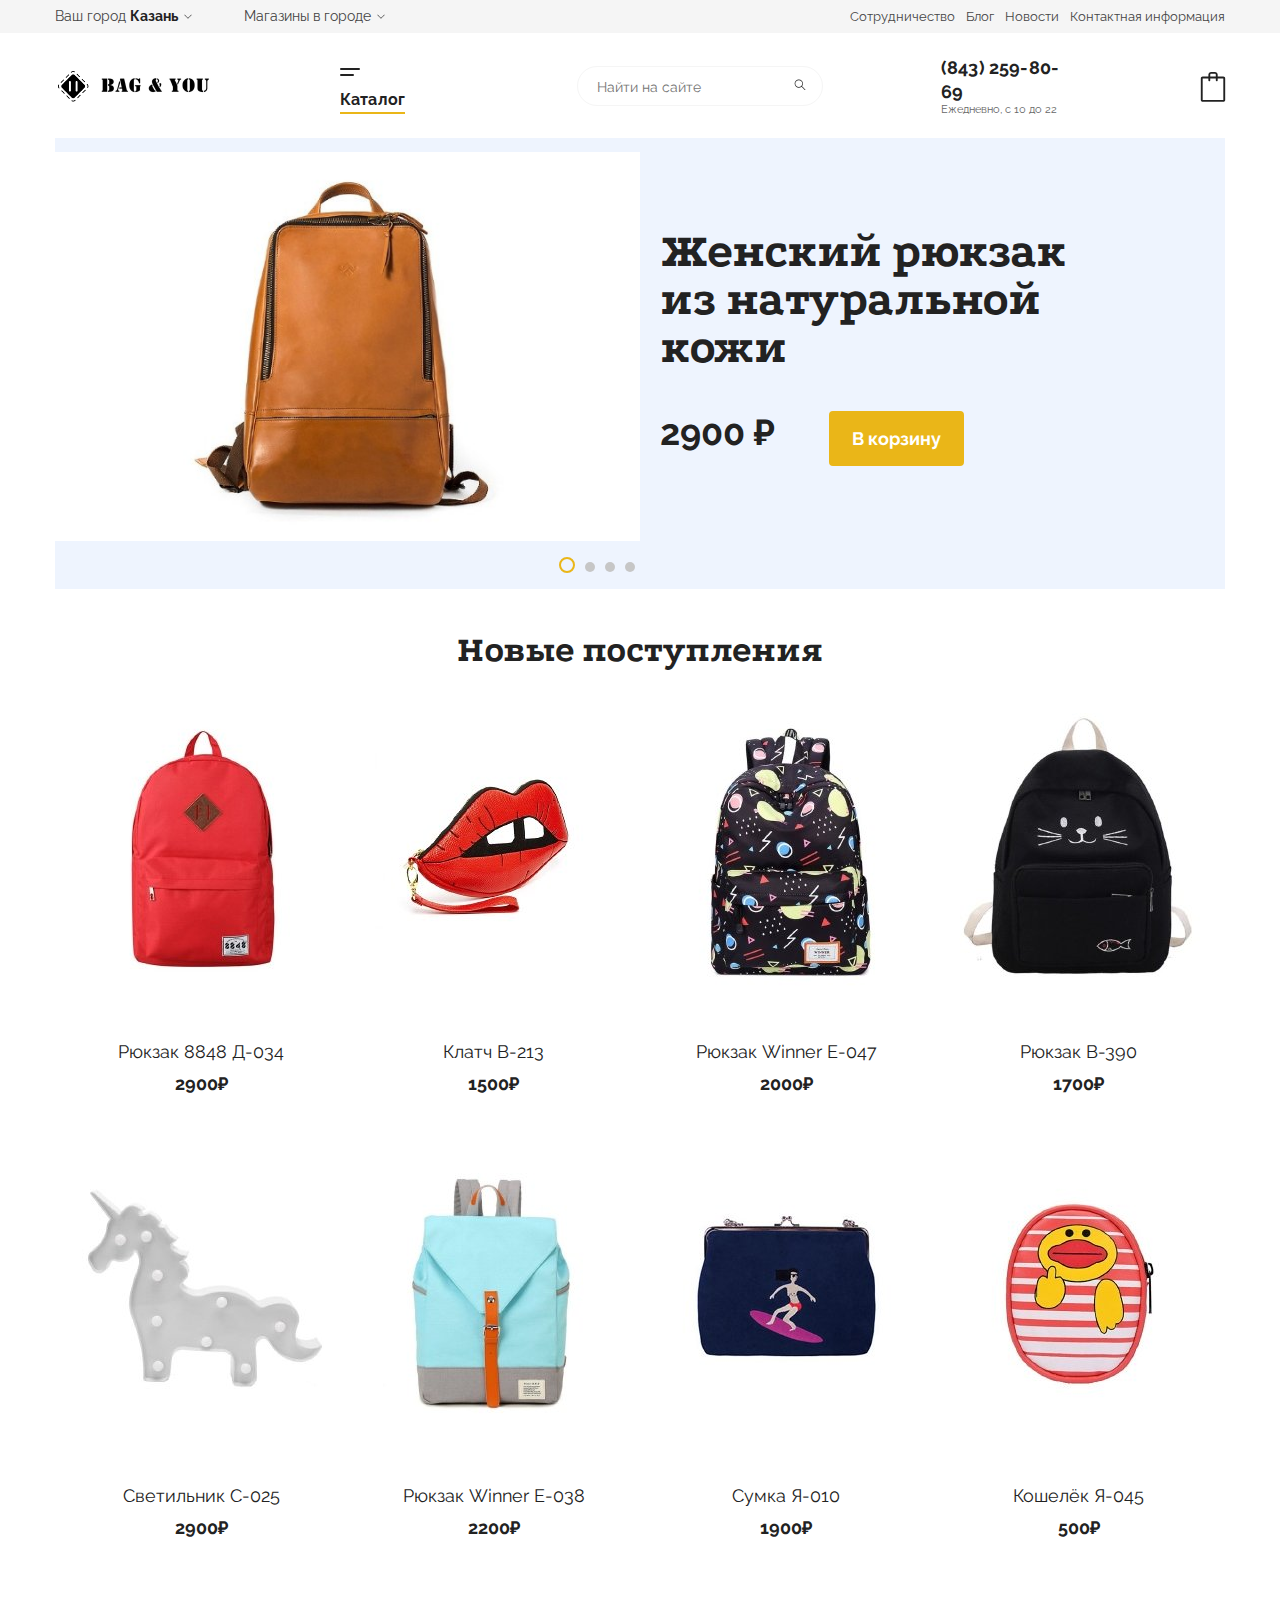
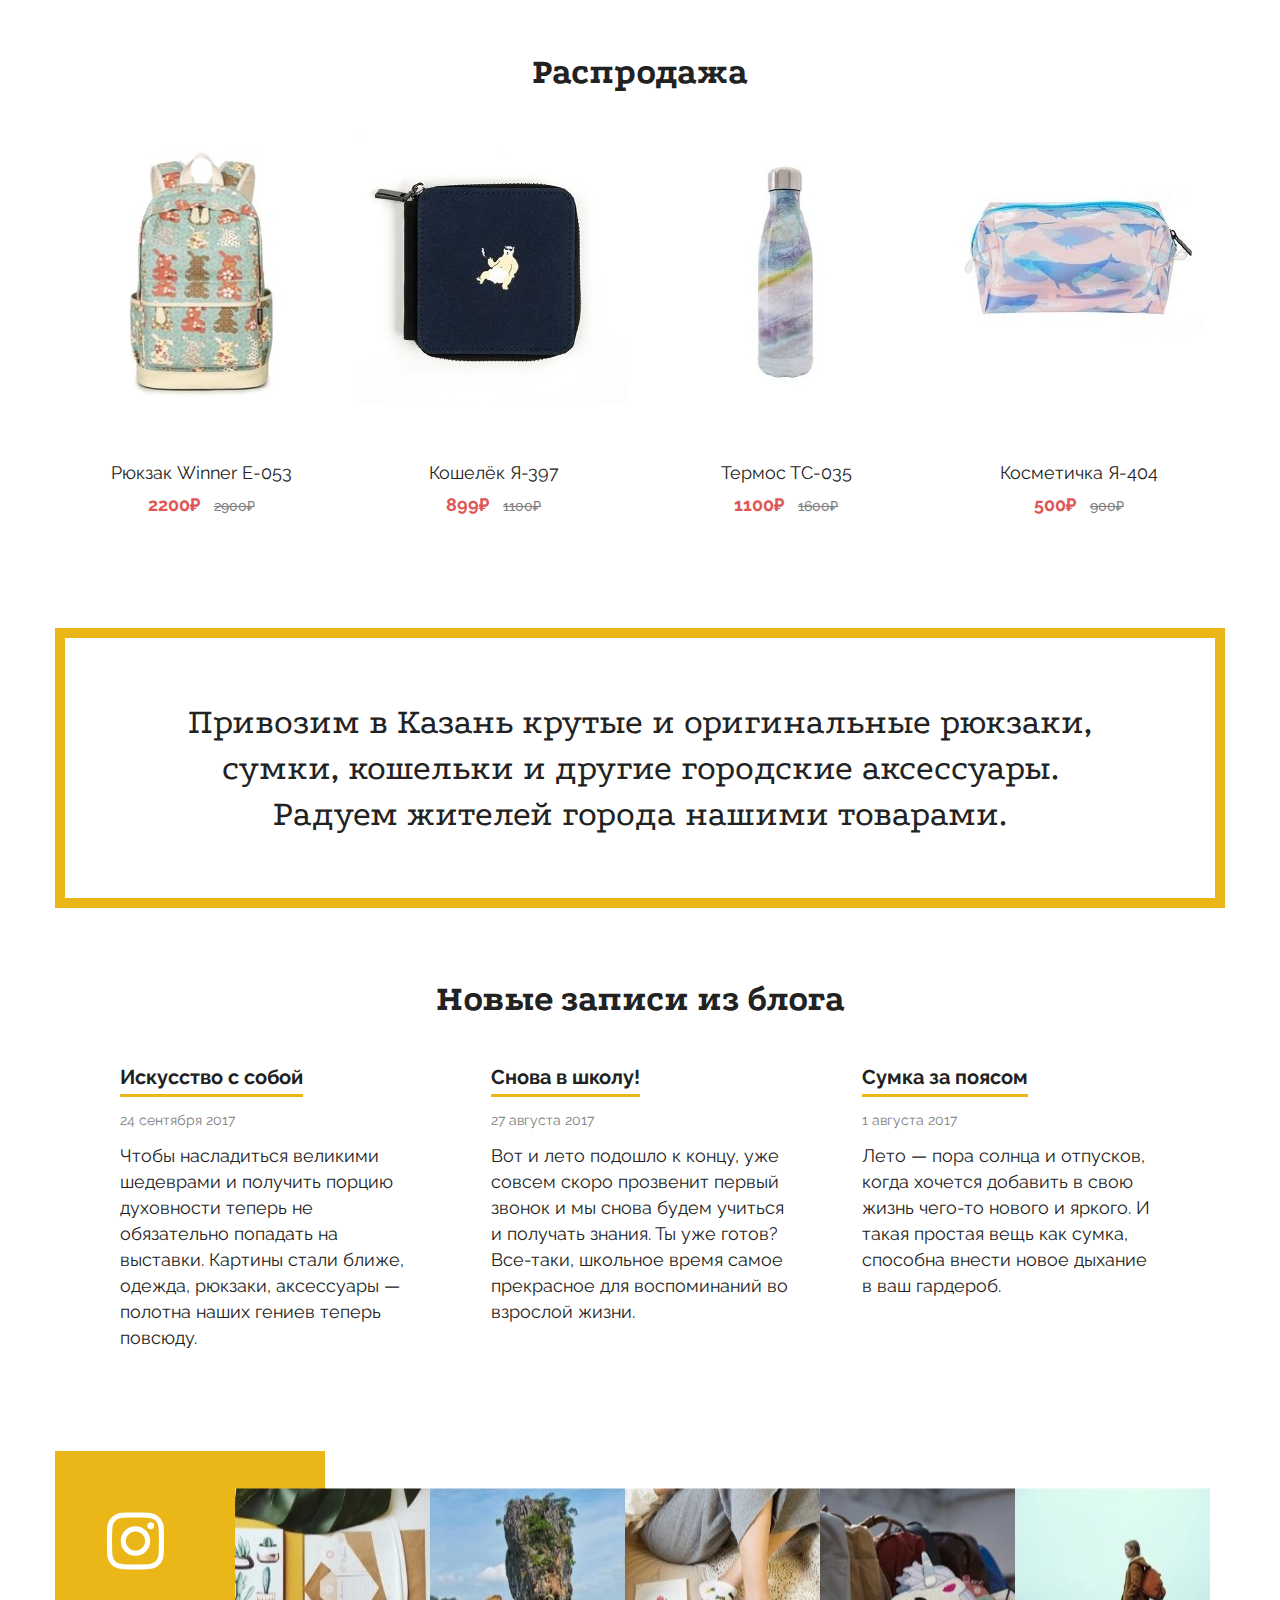
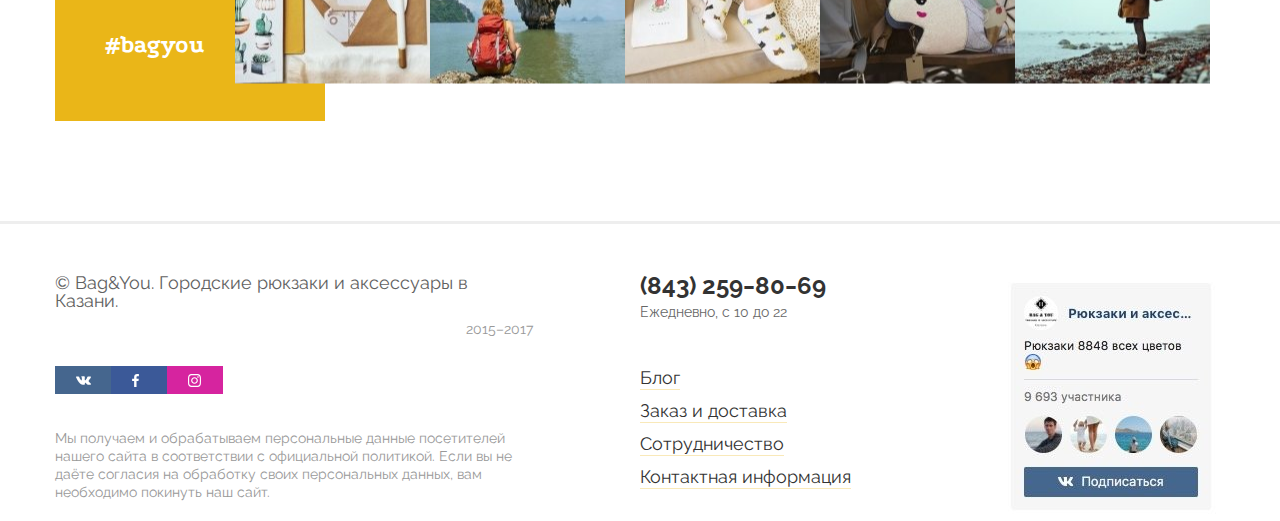
==== index.html @ 510a3aa1 "Add files via upload" ====
<!DOCTYPE html>
<html lang="ru">
<head>
	<meta charset="UTF-8">
	<meta name="viewport" content="width=device-width, initial-scale=1.0">
	<title>BAG & YOU</title>
	<link rel="preconnect" href="https://fonts.gstatic.com">
	<link href="https://fonts.googleapis.com/css2?family=Podkova:wght@400;800&family=Raleway:wght@400;700&display=swap" rel="stylesheet">
	<link rel="stylesheet" href="css/style.css">
</head>
<body>
	<div class="wrapper">
		<header>
			<div class="header__navtop">
				<div class="container">
					<div class="header-top">
						<div class="header-top__left">
							<div class="header-top__city">
								Ваш город <span>Казань</span>
							</div>
							<div class="header-top__city-shop">
								<span>Магазины в городе</span>
							</div>
						</div>
						<nav class="header-top__menu menu">
							<ul class="menu__list">
								<li><a href="#" class="menu__link">Сотрудничество</a></li>
								<li><a href="#" class="menu__link">Блог</a></li>
								<li><a href="#" class="menu__link">Новости</a></li>
								<li><a href="#" class="menu__link">Контактная информация</a></li>
							</ul>
						</nav>
					</div>
				</div>
			</div>
			<div class="header__body">
				<div class="container">
					<div class="header__body-wrapper">
						<div class="header__body-logo">
							<a href="#" class="header__body-logo-link">
								<img src="img/logo.png" alt="">
							</a>
						</div>
						<div class="header__body-catalog"> <!--wrapper-->
							<div class="header__body-catalog-puch">
								<div class="menu__icon"></div>
								<a href="#" class="header__body-catalog-link">Каталог</a>
							</div>
							<div class="header__body-catalog-menu">
								<ul class="menu-all">
									<li class="menu-partition">
										<a href="#" title="Рюкзаки">Рюкзаки</a>
										<ul class="menu-partition-item">
											<li><a href="#" title="Кожаные рюкзаки">Кожаные рюкзаки</a></li>
											<li><a href="#" title="Женские рюкзаки">Женские рюкзаки</a></li>
											<li><a href="#" title="Мужские рюкзаки">Мужские рюкзаки</a></li>
											<li><a href="#" title="Унисекс рюкзаки">Унисекс рюкзаки</a></li>
											<li><a href="#" title="Мини рюкзаки">Мини рюкзаки</a></li>
											<li><a href="#" title="Саквояжи рюкзаки">Саквояжи рюкзаки</a></li>
											<li><a href="#" title="Рюкзаки японских и корейских дизайнеров">Рюкзаки японских и корейских дизайнеров</a></li>
											<li><a href="#" title="Легкие рюкзаки">Легкие рюкзаки</a></li>
										</ul>
									</li>
									<li class="menu-partition">
										<a href="#" title="Носки">Носки</a>
										<ul class="menu-partition-item">
											<li><a href="#" title="YIZI">YIZI</a></li>
											<li><a href="#" title="Картины">Картины</a></li>
											<li><a href="#" title="Прозрачные">Прозрачные</a></li>
										</ul>
									</li>
									<li class="menu-partition">
										<a href="#" title="Значки">Значки</a>
									</li>
									<li class="menu-partition">
										<a href="#" title="Надувные матрасы">Надувные матрасы</a>
									</li>
									<li class="menu-partition">
										<a href="#" title="Светильники">Светильники</a>
									</li>
									<li class="menu-partition">
										<a href="#" title="Наушники">Наушники</a>
									</li>
									<li class="menu-partition">
										<a href="#" title="Часы">Часы</a>
									</li>
									<li class="menu-partition">
										<a href="#" title="Сумки">Сумки</a>
										<ul class="menu-partition-item">
											<li><a href="#" title="Женские сумки">Женские сумки</a></li>
											<li><a href="#" title="Клатчи">Клатчи</a></li>
											<li><a href="#" title="Сумки на пояс">Сумки на пояс</a></li>
										</ul>
									</li>
									<li class="menu-partition">
										<a href="#" title="Кошельки">Кошельки</a>
										<ul class="menu-partition-item">
											<li><a href="#" title="Женские кошельки">Женские кошельки</a></li>
											<li><a href="#" title="Кошелёчки">Кошелёчки</a></li>
											<li><a href="#" title="Унисекс кошельки">Унисекс кошельки</a></li>
											<li><a href="#" title="Картхолдеры">Картхолдеры</a></li>
											<li><a href="#" title="Обложки на паспорт">Обложки на паспорт</a></li>
										</ul>
									</li>
									<li class="menu-partition">
										<a href="#" title="Канцтовары">Канцтовары</a>
										<ul class="menu-partition-item">
											<li><a href="#" title="Блокноты">Блокноты</a></li>
											<li><a href="#" title="Ручки">Ручки</a></li>
											<li><a href="#" title="Стикеры и скотчи">Стикеры и скотчи</a></li>
											<li><a href="#" title="Папки">Папки</a></li>
											<li><a href="#" title="Прищепки декоративные">Прищепки декоративны</a></li>
										</ul>
									</li>
									<li class="menu-partition">
										<a href="#" title="Косметички">Косметички</a>
									</li>
									<li class="menu-partition">
										<a href="#" title="Пеналы">Пеналы</a>
									</li>
									<li class="menu-partition">
										<a href="#" title="Бутылки,кружки,термосы">Бутылки,кружки,термосы</a>
										<ul class="menu-partition-item">
											<li><a href="#" title="Бутылки">Бутылки</a></li>
											<li><a href="#" title="Кружки">Кружки</a></li>
											<li><a href="#" title="Стаканы">Стаканы</a></li>
											<li><a href="#" title="Термосы">Термосы</a></li>
										</ul>
									</li>
									<li class="menu-partition">
										<a href="#" title="Аксессуары для телефона">Аксессуары для телефона</a>
										<ul class="menu-partition-item">
											<li><a href="#" title="Чехлы для iPhone">Чехлы для iPhone</a></li>
										</ul>
									</li>
									<li class="menu-partition">
										<a href="#" title="Распродажа">Распродажа</a>
									</li>
								</ul>
							</div>
						</div>
						<div class="header__body-search"> <!--wrapper-->
							<form action="#" method="get" class="search">
								<input type="search" placeholder="Найти на сайте">
								<button type="submit"></button>
							</form>
						</div> 
						<div class="header__body-contacts">
							<a class="telephone" href="tel:(843) 259-80-69">(843) 259-80-69</a>
							<div class="schedule">Ежедневно, с 10 до 22</div>
						</div>
						<div class="header__body-cart">
							<a href="#" class="header__body-cart-link">
								<img src="img/icon/cart.svg" alt="">
							</a>
						</div>
					</div>
				</div>	
			</div>	
		</header>
		<main>
			<div class="main-block">
				<div class="container">
					<div class="slider">
						<div class="slider__item item">
							<div class="item__column">
								<div class="item__image"><img src="img/slider/01.jpg" alt=""></div>
							</div>
							<div class="item__column">		
								<div class="slider__body">
									<div class="slider__title">Женский рюкзак из натуральной кожи</div>
									<div class="slider__price">2900 ₽</div>
									<a href="#" class="slider__btn">В корзину</a>
								</div>
							</div>	
						</div>
						<div class="slider__item item">
							<div class="item__column">
								<div class="item__image"><img src="img/slider/01.jpg" alt=""></div>
							</div>
							<div class="item__column">		
								<div class="slider__body">
									<div class="slider__title">Женский рюкзак из натуральной кожи</div>
									<div class="slider__price">2900 ₽</div>
									<a href="#" class="slider__btn">В корзину</a>
								</div>
							</div>	
						</div>
						<div class="slider__item item">
							<div class="item__column">
								<div class="item__image"><img src="img/slider/01.jpg" alt=""></div>
							</div>
							<div class="item__column">		
								<div class="slider__body">
									<div class="slider__title">Женский рюкзак из натуральной кожи</div>
									<div class="slider__price">2900 ₽</div>
									<a href="#" class="slider__btn">В корзину</a>
								</div>
							</div>	
						</div>
						<div class="slider__item item">
							<div class="item__column">
								<div class="item__image"><img src="img/slider/01.jpg" alt=""></div>
							</div>
							<div class="item__column">		
								<div class="slider__body">
									<div class="slider__title">Женский рюкзак из натуральной кожи</div>
									<div class="slider__price">2900 ₽</div>
									<a href="#" class="slider__btn">В корзину</a>
								</div>
							</div>	
						</div>
						
					</div>
				</div>
			</div>
			<div class="new-product">
				<div class="container">
					<div class="new-product__title title">Новые поступления</div>
					<div class="new-product__row">
						<div class="new-product__column">
							<div class="new-product__item">
								<a href="#" class="new-product__image"><img src="img/new_product/01.jpg" alt=""></a>
								<div class="new-product__item-title">Рюкзак 8848 Д-034</div>
								<div class="new-product__item-price">2900₽</div>
								<a href="#" class="new-product__item-btn btn">В корзину</a>
							</div>
						</div>
						<div class="new-product__column">
							<div class="new-product__item">
								<a href="#" class="new-product__image"><img src="img/new_product/02.jpg" alt=""></a>
								<div class="new-product__item-title">Клатч В-213</div>
								<div class="new-product__item-price">1500₽</div>
								<a href="#" class="new-product__item-btn btn">В корзину</a>
							</div>
						</div>
						<div class="new-product__column">
							<div class="new-product__item">
								<a href="#" class="new-product__image"><img src="img/new_product/03.jpg" alt=""></a>
								<div class="new-product__item-title">Рюкзак Winner Е-047</div>
								<div class="new-product__item-price">2000₽</div>
								<a href="#" class="new-product__item-btn btn">В корзину</a>
							</div>
						</div>
						<div class="new-product__column">
							<div class="new-product__item">
								<a href="#" class="new-product__image"><img src="img/new_product/04.jpg" alt=""></a>
								<div class="new-product__item-title">Рюкзак В-390</div>
								<div class="new-product__item-price">1700₽</div>
								<a href="#" class="new-product__item-btn btn">В корзину</a>
							</div>
						</div>
						<div class="new-product__column">
							<div class="new-product__item">
								<a href="#" class="new-product__image"><img src="img/new_product/05.jpg" alt=""></a>
								<div class="new-product__item-title">Светильник С-025</div>
								<div class="new-product__item-price">2900₽</div>
								<a href="#" class="new-product__item-btn btn">В корзину</a>
							</div>
						</div>
						<div class="new-product__column">
							<div class="new-product__item">
								<a href="#" class="new-product__image"><img src="img/new_product/06.jpg" alt=""></a>
								<div class="new-product__item-title">Рюкзак Winner Е-038</div>
								<div class="new-product__item-price">2200₽</div>
								<a href="#" class="new-product__item-btn btn">В корзину</a>
							</div>
						</div>
						<div class="new-product__column">
							<div class="new-product__item">
								<a href="#" class="new-product__image"><img src="img/new_product/07.jpg" alt=""></a>
								<div class="new-product__item-title">Сумка Я-010</div>
								<div class="new-product__item-price">1900₽</div>
								<a href="#" class="new-product__item-btn btn">В корзину</a>
							</div>
						</div>
						<div class="new-product__column">
							<div class="new-product__item">
								<a href="#" class="new-product__image"><img src="img/new_product/08.jpg" alt=""></a>
								<div class="new-product__item-title">Кошелёк Я-045</div>
								<div class="new-product__item-price">500₽</div>
								<a href="#" class="new-product__item-btn btn">В корзину</a>
							</div>
						</div>
					</div>
				</div>
			</div>
			<div class="sale-product">
				<div class="container">
					<div class="sale-product__title title">Распродажа</div>
					<div class="sale-product__row">
						<div class="sale-product__column">
							<div class="sale-product__item">
								<a href="#" class="sale-product__image"><img src="img/sale_product/01.jpg" alt=""></a>
								<div class="sale-product__item-title">Рюкзак Winner Е-053</div>
								<div class="sale-product__item-price">
									<span class="sale-product__item-newprice">2200₽</span>
									<span class="sale-product__item-oldprice">2900₽</span>
								</div>
								<a href="#" class="sale-product__item-btn btn">В корзину</a>
							</div>
						</div>
						<div class="sale-product__column">
							<div class="sale-product__item">
								<a href="#" class="sale-product__image"><img src="img/sale_product/02.jpg" alt=""></a>
								<div class="sale-product__item-title">Кошелёк Я-397</div>
								<div class="sale-product__item-price">
									<span class="sale-product__item-newprice">899₽</span>
									<span class="sale-product__item-oldprice">1100₽</span>
								</div>
								<a href="#" class="sale-product__item-btn btn">В корзину</a>
							</div>
						</div>
						<div class="sale-product__column">
							<div class="sale-product__item">
								<a href="#" class="sale-product__image"><img src="img/sale_product/03.jpg" alt=""></a>
								<div class="sale-product__item-title">Термос ТС-035</div>
								<div class="sale-product__item-price">
									<span class="sale-product__item-newprice">1100₽</span>
									<span class="sale-product__item-oldprice">1600₽</span>
								</div>
								<a href="#" class="sale-product__item-btn btn">В корзину</a>
							</div>
						</div>
						<div class="sale-product__column">
							<div class="sale-product__item">
								<a href="#" class="sale-product__image"><img src="img/sale_product/04.jpg" alt=""></a>
								<div class="sale-product__item-title">Косметичка Я-404</div>
								<div class="sale-product__item-price">
									<span class="sale-product__item-newprice">500₽</span>
									<span class="sale-product__item-oldprice">900₽</span>
								</div>
								<a href="#" class="sale-product__item-btn btn">В корзину</a>
							</div>
						</div>
					</div>
				</div>
			</div>
			<div class="delivery">
				<div class="container">
					<div class="delivery__body">
						<p>Привозим в Казань крутые и оригинальные рюкзаки, сумки, кошельки и другие городские аксессуары. Радуем жителей города нашими товарами.</p>
					</div>
				</div>
			</div>
			<div class="blog">
				<div class="container">
					<div class="blog__title title">Новые записи из блога</div>
					<div class="blog__row">
						<div class="blog__column">
							<div class="blog__item">
								<a href="#" class="blog__item-title">Искусство с собой</a>
								<div class="blog__item-date">24 сентября 2017</div>
								<div class="blog__item-text">
									<p>Чтобы насладиться великими шедеврами и получить порцию духовности теперь не обязательно попадать на выставки. Картины стали ближе, одежда, рюкзаки, аксессуары — полотна наших гениев теперь повсюду.</p>
								</div>
							</div>
						</div>
						<div class="blog__column">
							<div class="blog__item">
								<a href="#" class="blog__item-title">Снова в школу!</a>
								<div class="blog__item-date">27 августа 2017</div>
								<div class="blog__item-text">
									<p>Вот и лето подошло к концу, уже совсем скоро прозвенит первый звонок и мы снова будем учиться и получать знания. Ты уже готов? Все-таки, школьное время самое прекрасное для воспоминаний во взрослой жизни.</p>
								</div>
							</div>
						</div>
						<div class="blog__column">
							<div class="blog__item">
								<a href="#" class="blog__item-title">Сумка за поясом</a>
								<div class="blog__item-date">1 августа 2017</div>
								<div class="blog__item-text">
									<p>Лето — пора солнца и отпусков, когда хочется добавить в свою жизнь чего-то нового и яркого. И такая простая вещь как сумка, способна внести новое дыхание в ваш гардероб.</p>
								</div>
							</div>
						</div>
					</div>
				</div>
			</div>
			<div class="insta">
				<div class="container">
					<div class="insta__body">
						<a href="#" class="insta__link">
							<img src="img/icon/instagram.svg" alt="">
							<p>#bagyou</p>
						</a>
						<div class="insta__gallery">
							<div class="insta__image"> <img src="img/insta/01.jpg" alt=""></div>
							<div class="insta__image"> <img src="img/insta/02.jpg" alt=""></div>
							<div class="insta__image"> <img src="img/insta/03.jpg" alt=""></div>
							<div class="insta__image"> <img src="img/insta/04.jpg" alt=""></div>
							<div class="insta__image"> <img src="img/insta/05.jpg" alt=""></div>
						</div>
					</div>
				</div>
			</div>
		</main>
		<footer class="footer">
			<div class="container">
				<div class="footer__row">
					<div class="footer__column">
						<div class="footer__item-l">
							<div class="footer__copyright">© Bag&You. Городские рюкзаки и аксессуары в Казани.</div>
							<div class="footer__date">2015–2017</div>
							<div class="footer__social">
								<a href="#" class="footer__icon-vk"><img src="img/social/icon_vk.svg" alt=""></a>
								<a href="#" class="footer__icon-fb"><img src="img/social/icon_fb.svg" alt=""></a>
								<a href="#" class="footer__icon-inst"><img src="img/social/icon_insta.svg" alt=""></a>
							</div>
							<div class="footer__text">Мы получаем и обрабатываем персональные данные посетителей нашего сайта в соответствии с официальной политикой. Если вы не даёте согласия на обработку своих персональных данных, вам необходимо покинуть наш сайт.</div>
						</div>
					</div>
					<div class="footer__column">
						<div class="footer__item-row">
							<div class="footer__item-column">
							    <div class="footer__phone">(843) 259‒80‒69</div>
							    <div class="footer__work-hours">Ежедневно, с 10 до 22</div>
							    <nav class="footer__nav">
								    <ul class="footer__nav-list">
									    <li><a href="#" class="footer__link">Блог</a></li>
									    <li><a href="#" class="footer__link">Заказ и доставка</a></li>
									    <li><a href="#" class="footer__link">Сотрудничество</a></li>
									    <li><a href="#" class="footer__link">Контактная информация</a></li>
								    </ul>
							    </nav>
							</div>
							<div class="footer__item-column">
							    <a href="#" class="footer__image-vk"><img src="img/footer/vk.jpg" alt=""></a>
						    </div>
						</div>
					</div>	
				</div>
			</div>
		</footer>
	</div>

<script src="https://code.jquery.com/jquery-3.6.0.min.js"></script>
<script src="js/slick.min.js"></script>	
<script src="js/main.js"></script>
</body>
</html>
---- css/style.css ----
/*Обнуление*/
*{padding:0;margin:0;border:0;}
*,*:before,*:after{-moz-box-sizing:border-box;-webkit-box-sizing:border-box;box-sizing:border-box;}
:focus,:active{outline:none;}
a:focus,a:active{outline:none;}
nav,footer,header,aside{display:block;}
html,body{height:100%;width:100%;font-size:100%;line-height:1;font-size:14px;-ms-text-size-adjust:100%;-moz-text-size-adjust:100%;-webkit-text-size-adjust:100%;}
input,button,textarea{font-family:inherit;}
input::-ms-clear{display:none;}
button{cursor:pointer;}
button::-moz-focus-inner{padding:0;border:0;}
a,a:visited{text-decoration:none;}
a:hover{text-decoration:none;}
ul li{list-style:none;}
img{vertical-align:top;}
h1,h2,h3,h4,h5,h6{font-size:inherit;font-weight:inherit;}
/*--------------------*/

/*<Подключаем шрифты>=======================================================================================*/
@font-face {
	font-family: 'Ralewayv4020';
	src: url('../fonts/Raleway-v4020-Black.eot');
	src: local('☺'), url('../fonts/Raleway-v4020-Black.woff') format('woff'), url('../fonts/Raleway-v4020-Black.ttf') format('truetype'), url('../fonts/Raleway-v4020-Black.svg') format('svg');
	font-weight: 900;
	font-style: normal;
}

@font-face {
	font-family: 'Ralewayv4020';
	src: url('../fonts/Raleway-v4020-Bold.eot');
	src: local('☺'), url('../fonts/Raleway-v4020-Bold.woff') format('woff'), url('../fonts/Raleway-v4020-Bold.ttf') format('truetype'), url('../fonts/Raleway-v4020-Bold.svg') format('svg');
	font-weight: 700;
	font-style: normal;
}

@font-face {
	font-family: 'Ralewayv4020';
	src: url('../fonts/Raleway-v4020-Medium.eot');
	src: local('☺'), url('../fonts/Raleway-v4020-Medium.woff') format('woff'), url('../fonts/Raleway-v4020-Medium.ttf') format('truetype'), url('../fonts/Raleway-v4020-Medium.svg') format('svg');
	font-weight: 500;
	font-style: normal;
}

@font-face {
	font-family: 'Ralewayv4020';
	src: url('../fonts/Raleway-v4020-Regular.eot');
	src: local('☺'), url('../fonts/Raleway-v4020-Regular.woff') format('woff'), url('../fonts/Raleway-v4020-Regular.ttf') format('truetype'), url('../fonts/Raleway-v4020-Regular.svg') format('svg');
	font-weight: normal;
	font-style: normal;
}
/*<Шрифт по умолчанию>=======================================================================================*/
body {
	font-family: 'Ralewayv4020', sans-serif;
}

/*
font-family: 'Podkova', serif;
font-family: 'Raleway', sans-serif;*/

/*</ОБОЛОЧКА>=======================================================================================*/
.wrapper {
	width: 100%;
	min-height: 100%;
	overflow: hidden;
}

/*<ОСНОВНАЯ СЕТКА>=======================================================================================*/
.container {
	max-width: 1170px;
	margin: 0 auto;
}
@media (max-width: 1182px) {
	.container {max-width: 970px;}	
}
@media (max-width: 991.98px) {
	.container {max-width: 750px;}	
}
@media (max-width: 767.98px) {
	.container {	
		max-width: none;
		padding: 0 10px;
	}	
}
body.lock {
    overflow: hidden; 
}
@media (max-width: 767.98px) {
    body.lock {
        width: 100%;
        position: fixed;
        overflow: hidden; 
    } 
}
/*<ОСНОВНАЯ СЕТКА>=======================================================================================*/

.title {
	font-family: 'Podkova', serif;
	font-size: 36px;
	line-height: 1.2;
	font-weight: 800;
	color: #222222;
}
.btn {
	font-size: 13px;
	line-height: 20px;
	font-weight: 700;
	color: #ffffff;
	padding: 0 6px;

	background-color: #eab618;
	border: 3px solid #eab618;
	border-radius: 4px;
}
/*<HEADER>=======================================================================================*/

.header__navtop {
	background-color: #f5f5f5;
	height: 33px;
    line-height: 33px;
}
.header-top {
	display: flex;
	justify-content: space-between;
	align-items: center;
}
.header-top__left {
	display: flex;
	align-items: center;
}
.header-top__city {
	font-family: 'Raleway', sans-serif;
	font-size: 14px;
	
	color: #444444;
	margin: 0 51px 0 0;
}
.header-top__city span {
	font-family: 'Raleway', sans-serif;
	font-size: 14px;
	
	font-weight: 700;
	color: #222222;
	background: url(../img/icon/arrow_down.svg) right center no-repeat;
	padding: 0 15px 0 0;
}

.header-top__city-shop {
	
	font-family: 'Raleway', sans-serif;
	font-size: 14px;
	
	color: #444444;
}
.header-top__city-shop span {
	background: url(../img/icon/arrow_down.svg) right center no-repeat;
	padding: 0 15px 0 0;
}
.header-top__menu {
	

}
.menu {}
.menu__list {
	display: flex;
	
}
.menu__list li {
	margin: 0 11px 0 0;
}
.menu__list li:last-child {
	margin: 0;
}
.menu__link {
	font-family: 'Raleway', sans-serif;
	font-size: 13px;
	
	color: #444444;
}
/*<header__body>=======================================================================================*/
.header__body {
	
}
.header__body-wrapper {
	position: relative; 
	display: flex;
	align-items: center;
	justify-content: center;
	height: 105px;
}
.header__body-logo {
	
}
.header__body-logo-link {
	display: inline-block;
}
.header__body-logo-link img {
	height: 36px;
}

.header__body-catalog {
	margin: 0 118px 0 110px;
}
.header__body-catalog-puch {

	cursor: pointer;
	padding: 18px 18px 18px 18px;
}
.menu__icon {
	margin-right: 12px;
    position: relative;
    display: inline-block;
    vertical-align: top;
    width: 20px;
    height: 28px;
}
.menu__icon::before,
.menu__icon::after {
	content: "";
    position: absolute;
    left: 0;
    height: 2px;
    border-radius: 9px;
    background: #222;
    transition: all 0.3s ease 0s;
 }
 .menu__icon::before {
 	top: 6px;
    width: 20px;
 }
.menu__icon::after {
	top: 12px;
    width: 14px;
}
.header__body-catalog-link {
	position: relative;
	display: inline-block;
	font-family: 'Raleway', sans-serif;
	font-size: 16px;
	line-height: 20px;
	font-weight: 700;
	letter-spacing: 0.01em;
	color: #222222;

}
.header__body-catalog-link:after {
	content: '';
	position: absolute;
	margin-top: 2px;
    left: 0;
    top: 100%;
    right: 0;
    background: #eab618;
    height: 2px;
}
.header__body-catalog-menu {
	opacity: 0; /*изменить на 0*/
	visibility: hidden; /*изменить на hidden*/
	background: #f5f5f5;
	position: absolute; 
	z-index: 30; 
	top: 85px; 
	left: 0;
	padding: 42px 76px;
	margin-top: 20px;
	box-shadow:  0px 12px 22px -12px rgba(0, 0, 0, 0.1);
	transition: all 0.3s ease 0s;  
}

.header__body-catalog-menu li a {
	display: block !important; 
	font-size: 18px; 
	line-height: 30px;  
	font-weight: 400;
	transition: transform 0.3s ease 0s; 
}
.header__body-catalog-menu li a:hover{text-decoration: underline;}
.header__body-catalog-menu li li {display: block;}
.header__body-catalog-menu > ul > li {width: 100%;  margin-bottom: 30px;}
.header__body-catalog-menu > ul > li > a {font-weight: 700 ; display: block;}
.header__body-catalog-menu ul ul ul {display: block; width: 100%;}

.header__body-catalog-menu ul li {
	display: block;
}
.menu-all{
	display: block;
	-webkit-column-count: 3;
 	-moz-column-count: 3;
  	column-count: 3;
  	max-height: 800px;
}
.menu-partition{}
.menu-partition-item{}

.header__body-catalog.active .header__body-catalog-puch {background: #f5f5f5;}
.header__body-catalog.active .header__body-catalog-menu {
	margin-top: 0; 
	opacity: 1; 
	visibility: visible;
}
.header__body-catalog.active .menu__icon:before{ 
	width: 19px;
	top: 9px;
	transform:rotate(45deg);
 }
 .header__body-catalog.active .menu__icon:after{ 
	width: 19px; top: 9px;
	transform:rotate(-45deg);
 } 
.header__body-catalog.active .header__body-catalog-link:after { display: none; }

.header__body-search {
	width: 247px;
	display: inline-block;
	vertical-align:top;
	margin: 0 118px 0 0;
}
.search {
	position: relative;
    display: block;
    height: 40px;
    border: 1px solid #f5f5f5;
    background: #fff;
    border-radius: 99px;
}
.search input {
	color: #222;
    display: block;
    width: 100%;
    font-size: 14px;
    padding-left: 19px;
    outline: none;
    height: 40px;
    line-height: 40px;
    border: none;
    background: transparent;
}
.search button {
	outline: none;
    background: url(../img/icon/icon_search.svg) 11px 11px/14px no-repeat;
    position: absolute;
    top: 0;
    right: 0;
    width: 40px;
    height: 40px;
    border: none;
}

.header__body-contacts {
	margin: 0 118px 0 0;
}
.telephone {
	font-family: 'Ralewayv4020';
	font-size: 18px;
	line-height: 24px;
	font-weight: 700;
	letter-spacing: 0.01em;
	color: #222222;
}
.schedule {
	font-family: 'Raleway', sans-serif;
	font-size: 11px;
	
	color: #666666;
}
.header__body-cart {
	margin: 0 0 0 auto;
}
.header__body-cart-link {
	display: inline-block;
    width: 26px;
    height: 31px;
}

/*main-block>=======================================================================================*/

.main-block {}	
.slider {
	position: relative;
}
.slider__item {}
.item {
	position: relative;
	max-height: 500px;
	display: flex;
	align-items: center;
	background-color: #eef4fe;
	padding: 14px 0 48px 0;
}
.item__column {
	flex: 0 0 50%;
}
.item__image {}
.item__image img {max-width: 100%;}
.slider__body {
	max-width: 430px;
	padding: 0 0 0 20px;
}
.slider__title {
	font-family: 'Podkova', serif;
	font-size: 48px;
	line-height: 48px;
	font-weight: 800;
	letter-spacing: -0.01em;
	color: #222222;
	margin: 0 0 30px 0;
}
.slider__price {
	display: inline-block;
	font-size: 36px;
	line-height: 60px;
	font-weight: 700;
	color: #222222;
	margin: 0 50px 0 0;
}
.slider__btn {
	display: inline-block;
	background-color: #eab618;
	border: 3px solid #eab618;
	border-radius: 4px;
	padding: 0 20px 0 20px;

	font-family: 'Ralewayv4020';
	font-size: 18px;
	line-height: 49px;
	font-weight: 700;
	color: #ffffff;
}
/*slick-slider>=======================================================================================*/
/* Слайдер */
.slick-slider{}
/* Слайдер запущен */
.slick-slider.slick-initialized{}
/* Слайдер с точками */
.slick-slider.slick-dotted{}
/* Ограничивающая оболочка */
.slick-list {
	overflow: hidden;
}
/* Лента слайдов */
.slick-track{
	display: flex;
}
/* Слайд */
.slick-slide{}
/* Слайд активный (показывается) */
.slick-slide.slick-active{}
/* Слайд основной */
.slick-slide.slick-current{}
/* Слайд по центру */
.slick-slide.slick-center{}
/* Клонированный слайд */
.slick-slide.slick-cloned{}

/* Стрелка */
.slick-arrow{}
/* Стрелка влево */
.slick-arrow.slick-prev{}
/* Стрелка вправо */
.slick-arrow.slick-next{}
/* Стрелка не активная */
.slick-arrow.slick-disabled{}

/* Точки (булиты) */
.slick-dots{
	display: flex;
	justify-content: center;
	align-items: center;
	position: absolute;
	right: 50%;
	top: 415px;
}
.slick-dots li{
	line-height: none;
	margin: 0 5px;
}
/* Активная точка */
.slick-dots li.slick-active{}

/* Элемент точки */
.slick-dots li button{
	font-size: 0;
	width: 10px;
	height: 10px;
	border-radius: 50%;
	background-color: #c6c6c6;
}
.slick-dots li.slick-active button{
	width: 16px;
	height: 16px;
	background-color: rgba(34,34,34,0.0);
	border: 2px solid #eab618;
}
/*slick-slider>=======================================================================================*/

/*new-product>=======================================================================================*/

.new-product {padding: 40px 0 0 0; margin: 0 0 50px 0;}

.new-product__title {text-align: center;margin: 0 0 40px 0;}

.new-product__row {display: flex;flex-wrap: wrap;}
.new-product__column {flex: 0 0 25%; margin: 0 0 50px 0;}
.new-product__item {
	display: flex;
	flex-direction: column;
	justify-content: center;
	align-items: center;
}
.new-product__item:hover .new-product__item-btn {
	display: inline-block;
}
.new-product__image img {max-width: 100%;}
.new-product__item-title {
	font-size: 18px;
	color: #222222;
	margin: 0 0 14px 0;
}
.new-product__item-price {
	font-size: 18px;
	font-weight: 700;
	color: #222222;
	margin: 0 0 14px 0;
}
.new-product__item-btn {
	display: none;
	transition: transform 0.3s ease 0s;
}

/*sale-product>=======================================================================================*/

.sale-product {margin: 0 0 50px 0;}

.sale-product__title {text-align: center;margin: 0 0 40px 0;}

.sale-product__row {display: flex;flex-wrap: wrap;}
.sale-product__column {flex: 0 0 25%; margin: 0 0 50px 0;}
.sale-product__item {
	display: flex;
	flex-direction: column;
	justify-content: center;
	align-items: center;
}
.sale-product__item:hover .sale-product__item-btn {
	display: inline-block;
}
.sale-product__image {}
.sale-product__image img {max-width: 100%;}
.sale-product__item-title {
	font-size: 18px;
	color: #222222;
	margin: 0 0 14px 0;
}
.sale-product__item-price {margin: 0 0 14px 0;}
.sale-product__item-newprice {
	font-size: 18px;
	font-weight: 700;
	color: #e05656;
	margin: 0 10px 0 0;
}
.sale-product__item-oldprice {
	font-weight: 500;
	color: #808080;
	text-decoration: line-through;
}
.sale-product__item-btn {
	display: none;
	transition: transform 0.3s ease 0s;
}
/*delivery>=======================================================================================*/

.delivery {margin: 0 0 70px 0;}
.delivery__body {
	background-color: rgba(255,255,255,0.0);
	border: 10px solid #eab618;
	padding: 61px 110px;
	text-align: center;
	font-family: 'Podkova', serif;
	font-size: 36px;
	line-height: 46px;
	color: #222222;
}
/*blog>=======================================================================================*/

.blog {margin: 0 0 50px 0;}

.blog__title {text-align: center;margin: 0 0 40px 0;}

.blog__row {
	display: flex;
	justify-content: space-between;
	flex-wrap: wrap;
	margin: 0 -72.5px 0 0;
	padding: 0 65px;
}
.blog__column {
	flex: 0 0 33.3333%;
	padding: 0 72.5px 0 0;
	margin: 0 0 50px 0;
}
.blog__item {}
.blog__item-title {
	position: relative;
	display: inline-block;
	font-size: 20px;
	line-height: 32px;
	font-weight: 700;
	color: #222222;
	transition: transform 0.3s ease 0s;
}
.blog__item-title:after {
	content: "";
    position: absolute;
    margin-top: 1px;
    left: 0;
    top: 100%;
    right: 0;
    background: #eab618;
    height: 3px;
    transition: transform 0.3s ease 0s;
}
.blog__item-title:hover {
	color: #eab618;
}
.blog__item-title:hover:after {
	background:  #fff;
}
.blog__item-date {
	line-height: 26px;
	color: #808080;
	margin: 14px 0 10px 0;
}
.blog__item-text {
	font-size: 18px;
	line-height: 26px;
	color: #222222;
	text-align: left;
}
/*Insta>=======================================================================================*/

.insta {
	margin: 0 0 100px 0;
}
.insta__body {
	max-height: 270px;
	position: relative;
}
.insta__link {
	display: inline-block;
	background-color: #eab618;
	height: 270px;
	width: 270px;
	padding: 60px 0 0 50px;
}
.insta__link img {
	height: 60px;
	width: 60px;
	margin: 0 0 60px 0;
}
.insta__link p {
	font-family: 'Podkova', serif;
	font-size: 24px;
	line-height: 1.2;
	font-weight: 800;
	color: #ffffff;
}
.insta__gallery {
	display: flex;
	position: absolute;
	top: 50%;
	left: 180px;
	transform: translateY(-50%);
}
.insta__image img {
	max-width: 100%;
}

/*footer>=======================================================================================*/

.footer {
	border-top: 3px solid #eee;
	height: 300px;
	padding: 50px 0;
}
.footer__row {
	display: flex;
}
.footer__column {
	flex: 0 0 50%;
}
.footer__item-l {max-width: 478px;}
.footer__item-row {
	display: flex;
	justify-content: space-between;
}

.footer__copyright {
	font-size: 18px;
	color: #616161;
	margin: 0 0 12px 0;
}
.footer__date {
	color: #999999;
	text-align: right;
	margin: 0 0 30px 0;
}
.footer__social {
	display: flex;
	justify-content: flex-start;
	margin: 0 0 35px 0;
}
.footer__icon-vk {
	padding: 9px 20px 10px 20px;
	width: 56px;
	height: 28px;
	background-color: #45668e;
}
.footer__icon-fb {
	padding: 7px 20px 10px 20px;
	width: 56px;
	height: 28px;
	background-color: #3b5998;
}
.footer__icon-inst {
	padding: 7px 20px 8px 20px;
	width: 56px;
	height: 28px;
	background-color: #d6249f;
}
.footer__text {
	line-height: 18px;
	color: #999999;
}

.footer__phone {
	font-family: 'Raleway', sans-serif;
	font-size: 24px;
	font-weight: 700;
	color: #333333;
	margin: 0 0 7px 0;
}
.footer__work-hours {
	font-family: 'Raleway', sans-serif;
	color: #666666;
	margin: 0 0 50px 0;
}
.footer__nav {}
.footer__nav-list {}
.footer__nav-list li {
	margin: 0 0 15px 0;
}
.footer__nav-list li:last-child {margin: 0;}
.footer__link {
	position: relative;
	font-size: 18px;
	line-height: 18px;
	color: #333333;
}
.footer__link:after {
	content: "";
    position: absolute;
    margin-top: 1px;
    left: 0;
    top: 100%;
    right: 0;
    background: #eab618;
    height: 1px;
    opacity: 0.3;
    transition: transform 0.3s ease 0s;
}
.footer__link:hover {
	color: #eab618;
}
.footer__link:hover:after {
	background:  #fff;
}

.footer__image-vk {}

.footer__image-vk img {
	max-width: 100%;
}
/*-------------------------------------------------------------------------------------------------------------*/
@media (max-width: 1182px) {
	.header__body-catalog {
		margin: 0 0px 0 60px;
	}
	.header__body-search {
		margin: 0 0px 0 60px;
	}
	.header__body-contacts {
		margin: 0 0px 0 60px;
	}
	.slick-dots {top: 350px;}

	.footer__item-l {padding: 0 27px 0 0;}
	.footer__copyright {font-size: 17px;}
/*---------------------------------------*/
@media (max-width: 991.98px) {
	.header__navtop {display: none;}
	.header__body-search {display: none;}
	.header__body-contacts {display: none;}
	.header__body-catalog-link {display: none;}
	.header__body-logo {order: 1;}
	.header__body-catalog {order: 3;}
	.header__body-cart {order: 2;}

	.item {
		justify-content: center;
		align-items: center;
		max-height: 100%;
		padding: 20px 0 50px 0;
	}
	.slider__title {
		font-size: 40px;
		line-height: 40px;
	}
	.slick-dots {top: 280px;}


}
/*---------------------------------------*/
@media (max-width: 767.98px) {


	.item {
		flex-direction: column;
		justify-content: center;
		align-items: center;
		max-height: 100%;
		padding: 5px 0 70px 0; 
	}
	.item__column {flex: 0 0 100%;}
	.item__image {margin: 0 0 10px 0;}
	.slider__body {padding: 0 60px 0 50px; max-width: 505px;}
	.slider__title {
		margin: 0 0 20px 0;
	}
	.slick-dots {top: 650px;}

	.new-product {margin: 0 0 25px 0;}
	.new-product__column {flex: 0 0 50%; margin: 0 0 25px 0;}

	.sale-product {margin: 0 0 25px 0;}
	.sale-product__column {flex: 0 0 50%; margin: 0 0 25px 0;}
	
}
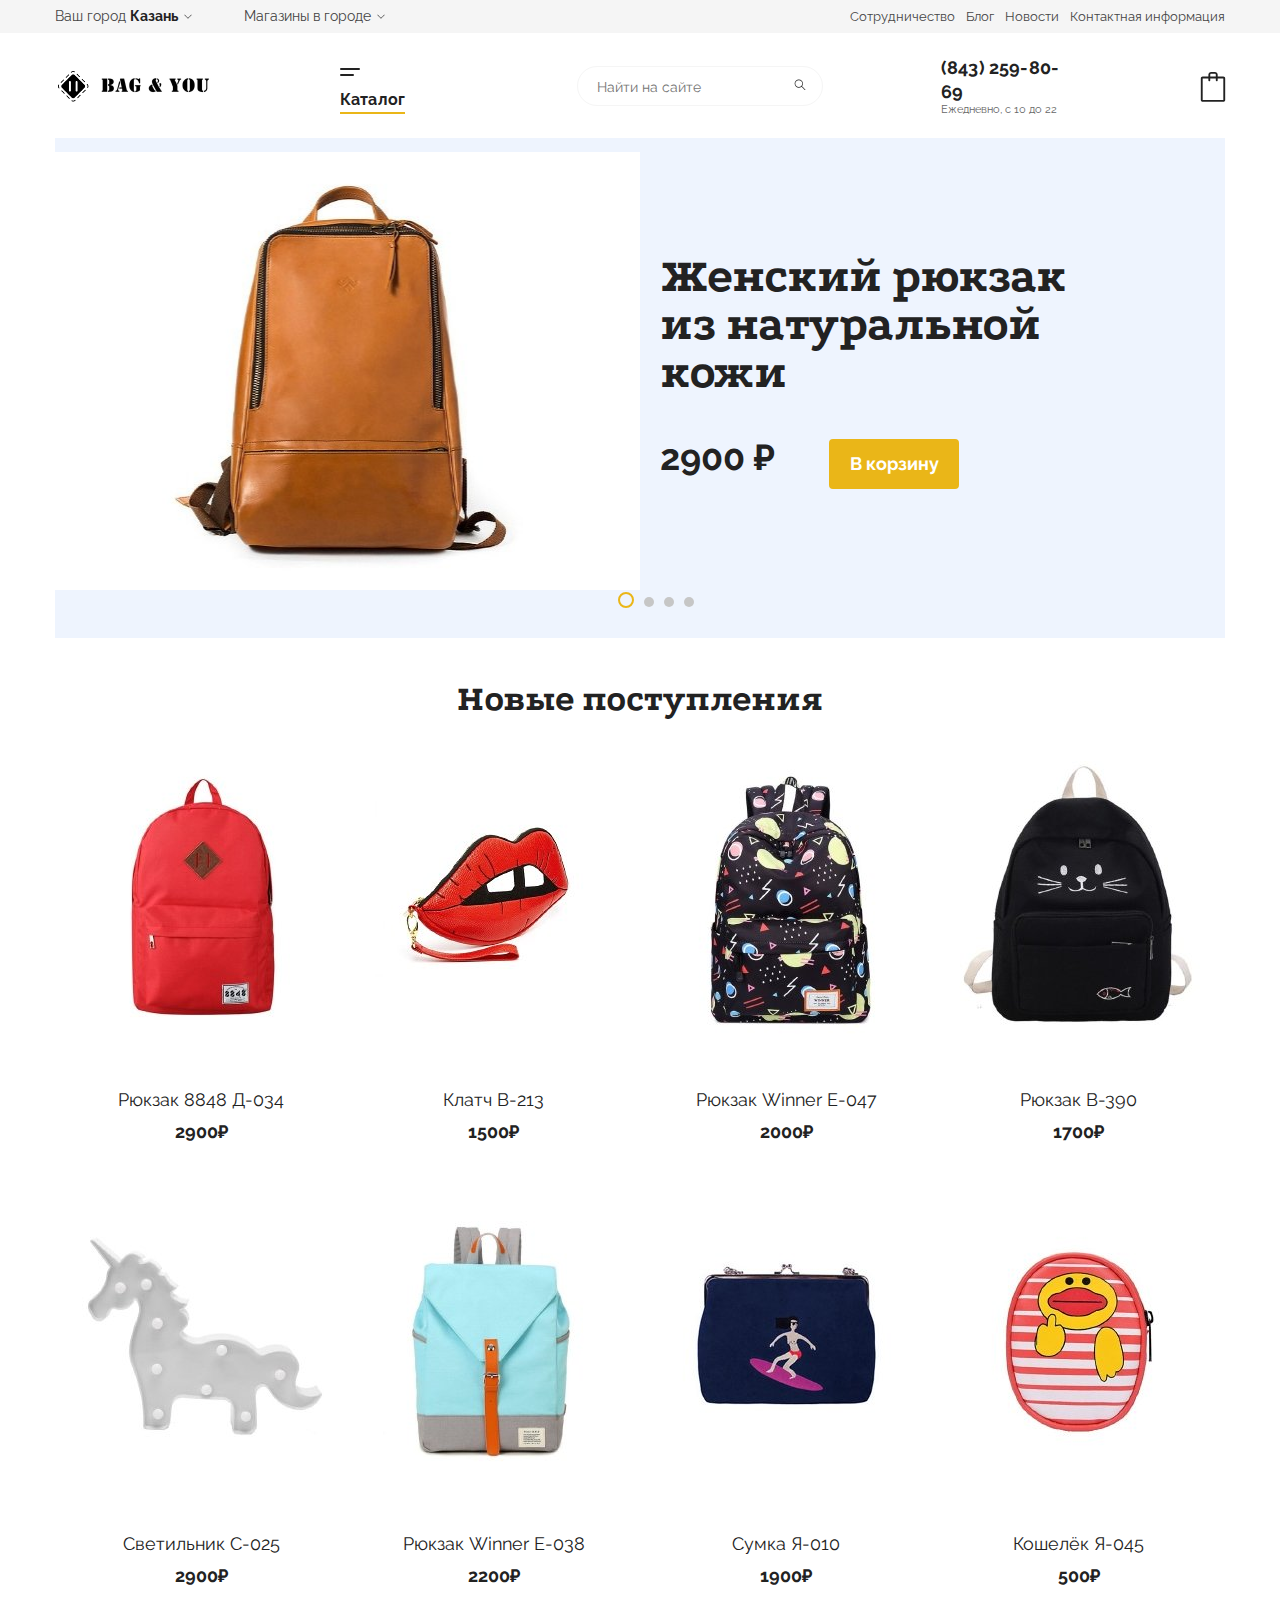
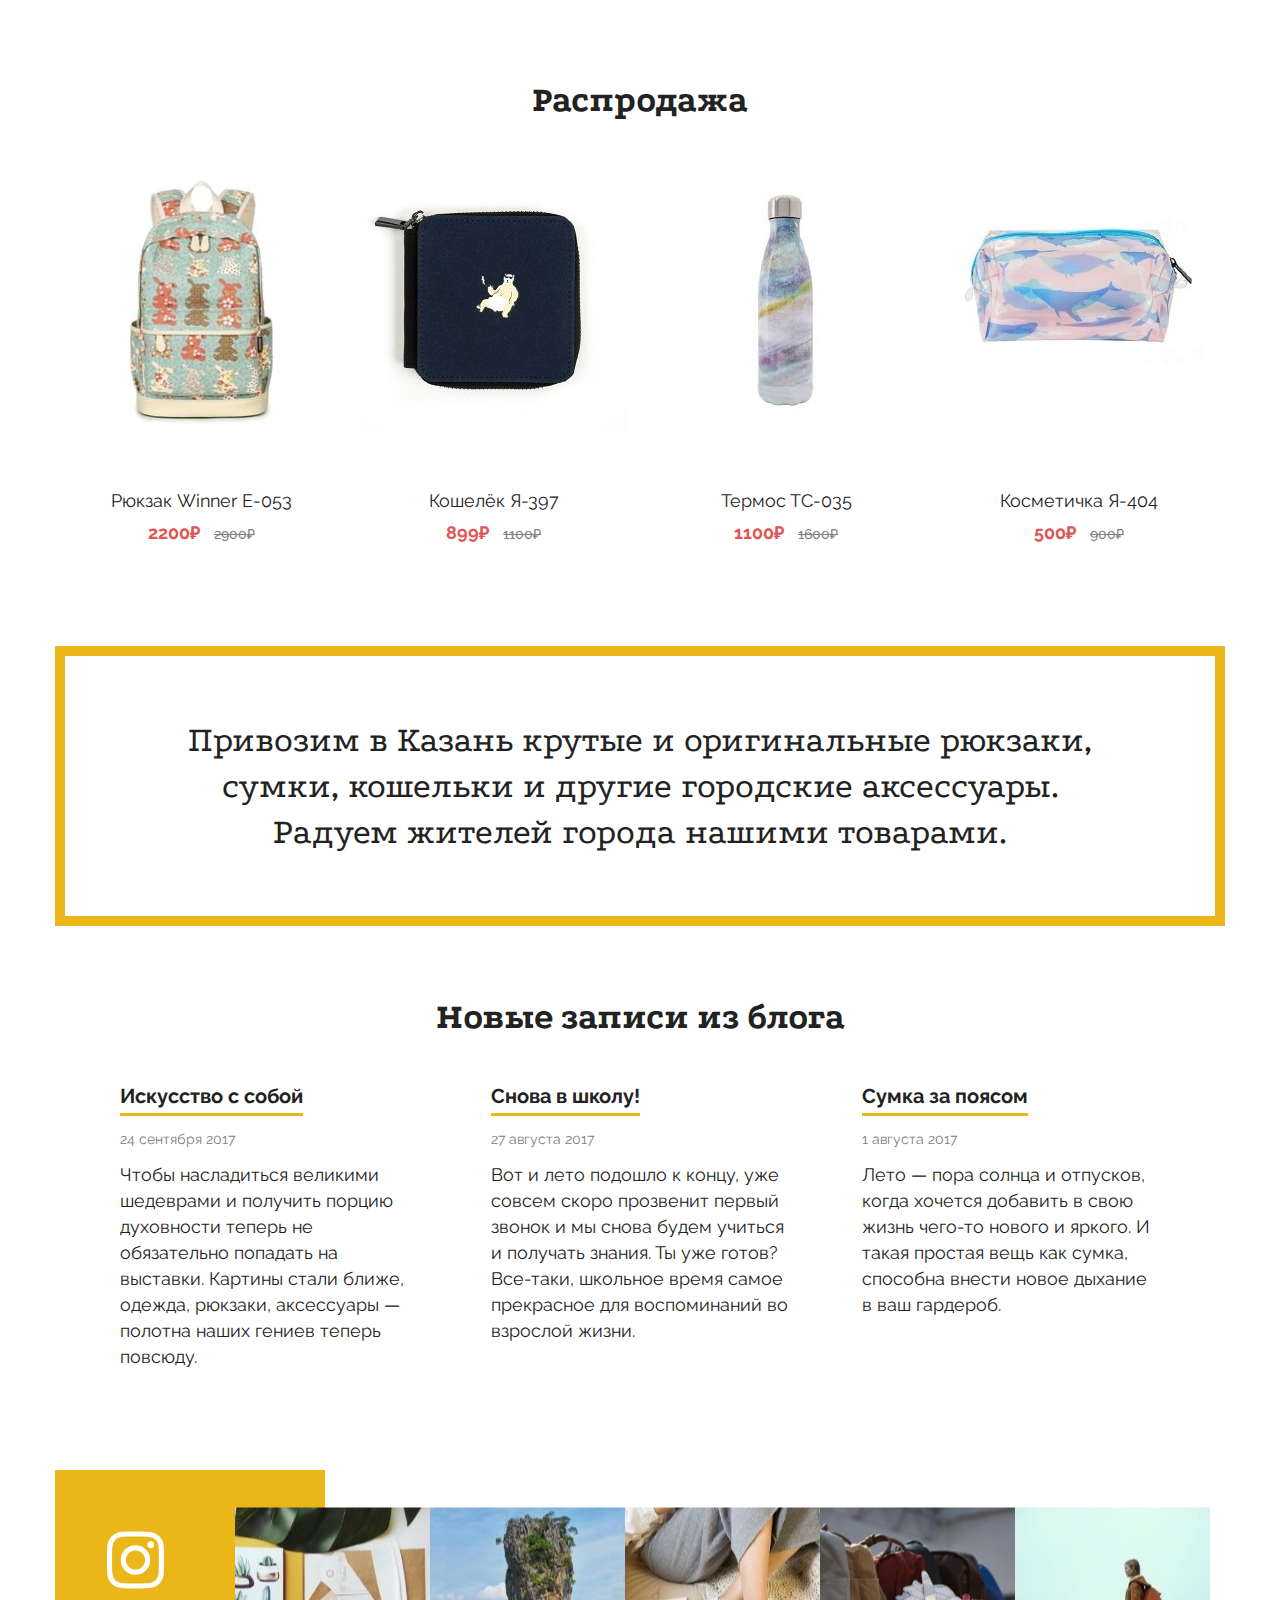
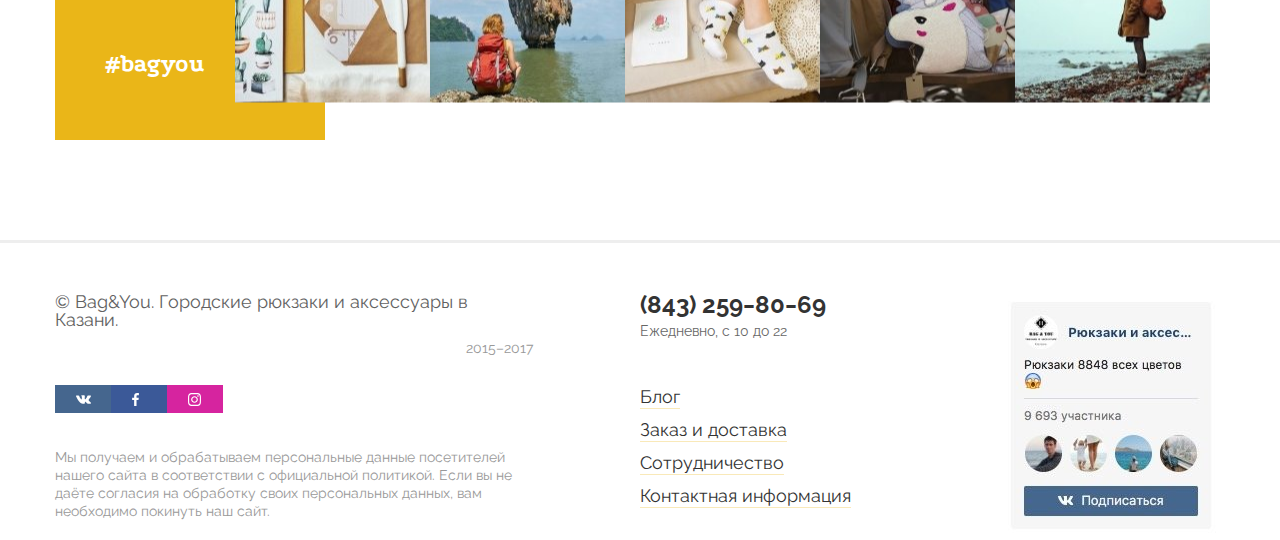
==== commit 972ed2c8: "Add files via upload" ====
--- a/index.html
+++ b/index.html
@@ -411,7 +411,7 @@
 						</div>
 					</div>
 					<div class="footer__column">
-						<div class="footer__item-row">
+						<div data-da=".footer__item-l,750.98,2" class="footer__item-row">
 							<div class="footer__item-column">
 							    <div class="footer__phone">(843) 259‒80‒69</div>
 							    <div class="footer__work-hours">Ежедневно, с 10 до 22</div>
--- a/css/style.css
+++ b/css/style.css
@@ -75,13 +75,18 @@
 @media (max-width: 991.98px) {
 	.container {max-width: 750px;}	
 }
-@media (max-width: 767.98px) {
+@media (max-width: 750.98px) {
+	.container {	
+		max-width: 670px;
+	}	
+}
+@media (max-width: 670.98px) {
 	.container {	
 		max-width: none;
 		padding: 0 10px;
 	}	
 }
-body.lock {
+/*body.lock {
     overflow: hidden; 
 }
 @media (max-width: 767.98px) {
@@ -90,7 +95,7 @@
         position: fixed;
         overflow: hidden; 
     } 
-}
+}*/
 /*<ОСНОВНАЯ СЕТКА>=======================================================================================*/
 
 .title {
@@ -263,7 +268,7 @@
 	padding: 42px 76px;
 	margin-top: 20px;
 	box-shadow:  0px 12px 22px -12px rgba(0, 0, 0, 0.1);
-	transition: all 0.3s ease 0s;  
+	transition: all 0.3s ease 0s; 
 }
 
 .header__body-catalog-menu li a {
@@ -390,8 +395,20 @@
 .item__column {
 	flex: 0 0 50%;
 }
-.item__image {}
-.item__image img {max-width: 100%;}
+.item__image {
+	background-color: #eef4fe;
+	padding: 0px 0px 75% 0px;
+	position: relative;
+}
+.item__image img {
+	/*max-width: 100%;*/
+	width: 100%;
+	height: 100%;
+	object-fit: cover;
+	position: absolute;
+	top: 0;
+	left: 0;
+}
 .slider__body {
 	max-width: 430px;
 	padding: 0 0 0 20px;
@@ -418,11 +435,11 @@
 	background-color: #eab618;
 	border: 3px solid #eab618;
 	border-radius: 4px;
-	padding: 0 20px 0 20px;
+	padding: 0 17px 0 18px;
 
 	font-family: 'Ralewayv4020';
 	font-size: 18px;
-	line-height: 49px;
+	line-height: 44px;
 	font-weight: 700;
 	color: #ffffff;
 }
@@ -467,8 +484,8 @@
 	justify-content: center;
 	align-items: center;
 	position: absolute;
-	right: 50%;
-	top: 415px;
+	right: 45%;
+	top: 90%;
 }
 .slick-dots li{
 	line-height: none;
@@ -495,9 +512,9 @@
 
 /*new-product>=======================================================================================*/
 
-.new-product {padding: 40px 0 0 0; margin: 0 0 50px 0;}
-
-.new-product__title {text-align: center;margin: 0 0 40px 0;}
+.new-product {padding: 40px 0 0 0; margin: 0 0 30px 0;}
+
+.new-product__title {text-align: center; margin: 0 0 40px 0;}
 
 .new-product__row {display: flex;flex-wrap: wrap;}
 .new-product__column {flex: 0 0 25%; margin: 0 0 50px 0;}
@@ -529,7 +546,7 @@
 
 /*sale-product>=======================================================================================*/
 
-.sale-product {margin: 0 0 50px 0;}
+.sale-product {margin: 0 0 40px 0;}
 
 .sale-product__title {text-align: center;margin: 0 0 40px 0;}
 
@@ -791,12 +808,12 @@
 	.header__body-contacts {
 		margin: 0 0px 0 60px;
 	}
-	.slick-dots {top: 350px;}
-
 	.footer__item-l {padding: 0 27px 0 0;}
 	.footer__copyright {font-size: 17px;}
+}
 /*---------------------------------------*/
 @media (max-width: 991.98px) {
+	 header {height: 95px;}
 	.header__navtop {display: none;}
 	.header__body-search {display: none;}
 	.header__body-contacts {display: none;}
@@ -804,6 +821,51 @@
 	.header__body-logo {order: 1;}
 	.header__body-catalog {order: 3;}
 	.header__body-cart {order: 2;}
+	.header__body-catalog-puch {padding: 18px 18px 28px 18px;}
+
+	.menu__icon {
+		width: 40px;
+    	height: 18px;
+    	margin-right: 0px;
+    }
+    .menu__icon::before,
+	.menu__icon::after {
+		content: "";
+    	position: absolute;
+    	left: 0;
+    	height: 2px;
+    	border-radius: 9px;
+    	background: #222;
+    	transition: all 0.3s ease 0s;
+ 	}
+ 	.menu__icon::before {
+ 		top: 6px;
+    	width: 40px;
+ 	}
+	.menu__icon::after {
+		top: 15px;
+    	width: 34px;
+	}
+	.header__body-catalog.active .menu__icon:before{ 
+		width: 30px;
+		top: 10px;
+		left: 8px;
+	 }
+ 	.header__body-catalog.active .menu__icon:after{ 
+		width: 30px; 
+		top: 10px;
+		left: 8px;
+ 	} 
+	.menu-partition-item {display: none;}
+	.menu-all{
+		display: block;
+		-webkit-column-count: 1;
+ 		-moz-column-count: 1;
+  		column-count: 1;
+  		max-height: 965px;
+	}
+	.header__body-catalog-menu {left: 49%;}
+	.header__body-catalog {margin: 0 0 0 30px;}
 
 	.item {
 		justify-content: center;
@@ -815,33 +877,149 @@
 		font-size: 40px;
 		line-height: 40px;
 	}
-	.slick-dots {top: 280px;}
-
-
+	
+	.new-product {margin: 0 0 25px 0;}
+	.new-product__column {margin: 0 0 25px 0;}
+	.sale-product {margin: 0 0 25px 0;}
+	.sale-product__column {margin: 0 0 25px 0;}
+
+	.delivery {margin: 0 0 40px 0;}
+	.delivery__body {padding: 50px 80px;}
+
+	.blog {margin: 0 0 10px 0;}
+	.blog__title {margin: 0 0 30px 0;}
+	.blog__row {flex-direction: column; margin: 0;padding: 0 35px;}
+	.blog__column {flex: 0 0 100%; padding: 0; margin: 0 0 40px 0;}
+
+	.insta {margin: 0 0 50px 0;}
+
+	.footer__item-l {padding: 0 25px 0 0;}
+	.footer__copyright {font-size: 13px;}
+	.footer__phone {font-size: 21px;}
+	.footer__link {font-size: 16px;line-height: 16px;}
+	.footer__work-hours {margin: 0 0 40px 0;}
 }
 /*---------------------------------------*/
-@media (max-width: 767.98px) {
-
-
+@media (max-width: 750.98px) {
+	 header {border-bottom: 2px solid #f5f5f5; height: 80px; margin: 0 0 20px 0;}
+	.header__body-catalog-menu {left: 42.5%; top: 80px;}
+
+	.header__body-catalog-puch {padding: 18px 5px 20px 18px;}
 	.item {
-		flex-direction: column;
-		justify-content: center;
-		align-items: center;
-		max-height: 100%;
-		padding: 5px 0 70px 0; 
-	}
-	.item__column {flex: 0 0 100%;}
-	.item__image {margin: 0 0 10px 0;}
-	.slider__body {padding: 0 60px 0 50px; max-width: 505px;}
+		display: block;
+		max-height: 1000px;
+		padding: 5px 0 0 0; 
+	}
+	.item__image {text-align: center; margin: 0 0 10px 0;}
+	
+	.slider__body {
+		max-width: 508px;
+		margin: 0 auto;
+		padding: 0;
+		margin-bottom: calc(80px + (132 - 80) * ((100vw - 320px) / (750 - 320)));
+	}
 	.slider__title {
-		margin: 0 0 20px 0;
-	}
-	.slick-dots {top: 650px;}
-
+		font-size: calc(30px + (60 - 30) * ((100vw - 320px) / (750 - 320)));
+		line-height: calc(32px + (62 - 32) * ((100vw - 320px) / (750 - 320)));
+		margin-bottom: calc(32px + (43 - 32) * ((100vw - 320px) / (750 - 320)));
+	}	
+	.slider__price {
+		font-size: calc(30px + (48 - 30) * ((100vw - 320px) / (750 - 320)));
+		margin-right: calc(15px + (60 - 15) * ((100vw - 320px) / (750 - 320)));
+	}
+	.slider__btn {
+		font-size: calc(18px + (30 - 18) * ((100vw - 320px) / (750 - 320)));
+		line-height: calc(44px + (74 - 44) * ((100vw - 320px) / (750 - 320)));
+		padding-right: calc(17px + (33 - 17) * ((100vw - 320px) / (750 - 320)));
+		padding-left: calc(17px + (33 - 17) * ((100vw - 320px) / (750 - 320)));
+
+	}
+	.slick-dots {top: 92%; right: 43%;}
+	.slick-dots li button {
+		width: 16px;
+		height: 16px;
+	}
+	.slick-dots li.slick-active button{
+		width: 28px;
+		height: 28px;
+		border: 4px solid #eab618;
+	}
+
+	.title {font-size: calc(24px + (48 - 24) * ((100vw - 320px) / (750 - 320)));}
+
+	.new-product {padding-top: calc(25px + (40 - 25) * ((100vw - 320px) / (750 - 320)));}
+	.new-product__title {text-align: left; margin: 0 0 25px 0;}
 	.new-product {margin: 0 0 25px 0;}
 	.new-product__column {flex: 0 0 50%; margin: 0 0 25px 0;}
-
+	.new-product__item-title {font-size: calc(13px + (18 - 13) * ((100vw - 320px) / (750 - 320)));}
+
+	.sale-product__item-title {font-size: calc(13px + (18 - 13) * ((100vw - 320px) / (750 - 320)));}
+	.sale-product__title {text-align: left; margin: 0 0 25px 0;}
 	.sale-product {margin: 0 0 25px 0;}
 	.sale-product__column {flex: 0 0 50%; margin: 0 0 25px 0;}
+
+	.delivery {margin-bottom: calc(20px + (40 - 20) * ((100vw - 320px) / (750 - 320)));}
+	.delivery__body {
+		border: 12px solid #eab618;
+		font-size: calc(20px + (36 - 20) * ((100vw - 320px) / (750 - 320)));
+		line-height: calc(22px + (46 - 22) * ((100vw - 320px) / (750 - 320)));
+		padding: calc(22px + (55 - 22) * ((100vw - 320px) / (750 - 320)));
+		text-align: left;
+		letter-spacing: -0.01em;
+	}
+	.blog__title {
+		text-align: left; 
+		margin-bottom: calc(20px + (30 - 20) * ((100vw - 320px) / (750 - 320)));
+	}
+	.blog__row {padding: 0;}
+	.blog__column {margin-bottom: calc(20px + (40 - 20) * ((100vw - 320px) / (750 - 320)));}
+	.blog__item-title {font-size: calc(20px + (30 - 20) * ((100vw - 320px) / (750 - 320)));}
+	.blog__item-date {font-size: calc(14px + (24 - 14) * ((100vw - 320px) / (750 - 320)));}
+	.blog__item-text {
+		font-size: calc(18px + (30 - 18) * ((100vw - 320px) / (750 - 320)));
+		line-height: calc(26px + (44 - 26) * ((100vw - 320px) / (750 - 320)));
+	}
+	.insta {margin-bottom: calc(20px + (50 - 20) * ((100vw - 320px) / (750 - 320)));}
+
+	.footer {height: 100%;}	
+	.footer__row {flex-direction: column;}
+	.footer__column {flex: 0 0 100%;}
+	.footer__item-l {max-width: 478px;}
+	.footer__item-row {
+		display: flex;
+		justify-content: space-between;
+	}
+	.footer__image-vk {display: none;}
+}
+
+@media (max-width: 670.98px) {}
+
+@media (max-width: 528.98px) {
+	.slick-dots {top: 90%; right: 40%;}
+}
+@media (max-width: 479.98px) {
+	.slider__body {
+		max-width: 450px;
+	}
+	.slick-dots li button {
+		width: 10px;
+		height: 10px;
+	}
+	.slick-dots li.slick-active button{
+		width: 16px;
+		height: 16px;
+		border: 2px solid #eab618;
+	}
+
+	.insta__gallery {display: none;}
+	.insta__link {
+		width: 100%;
+		padding: 60px 0 0 0;
+		text-align: center;
+	}
+	.insta__link img {margin: 0 0 30px 0;}
+}
+@media (max-width: 377.98px) {
+	.header__body-catalog {margin: 0 0 0 0px;}
 	
 }